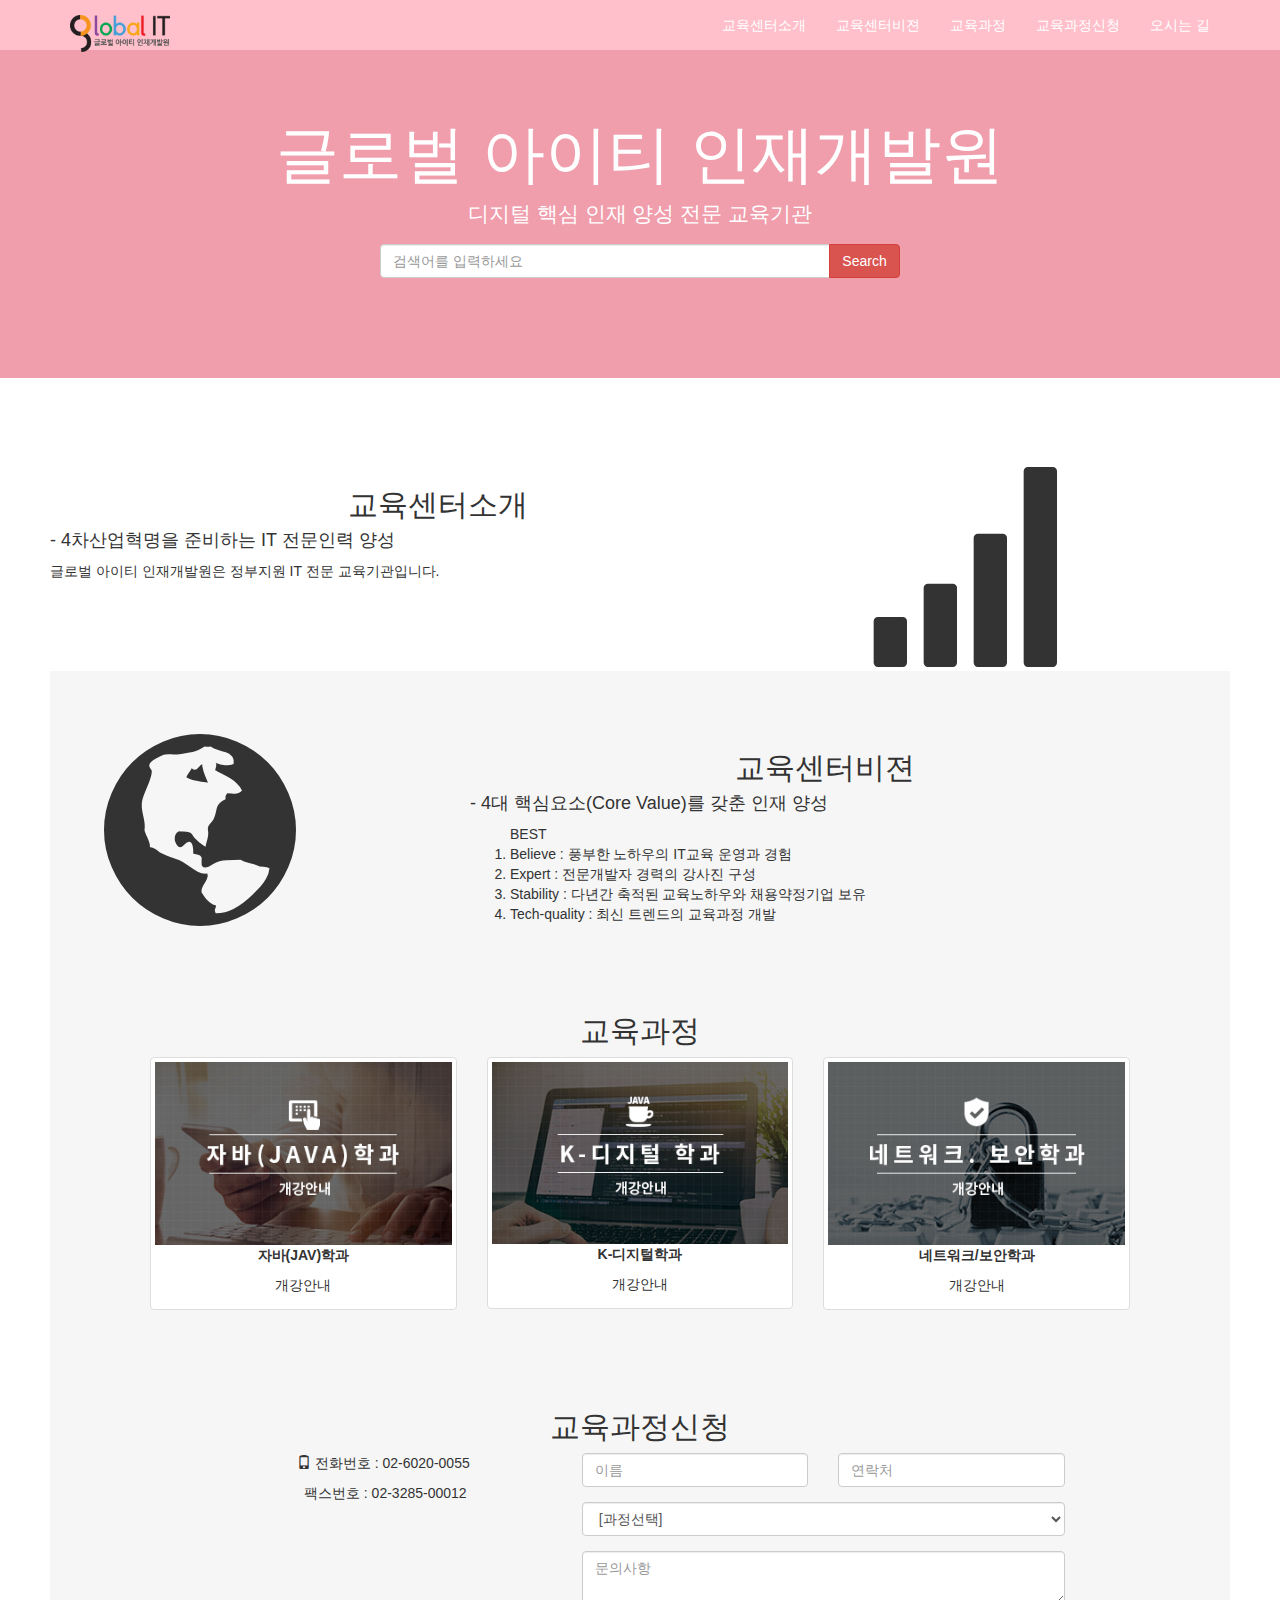
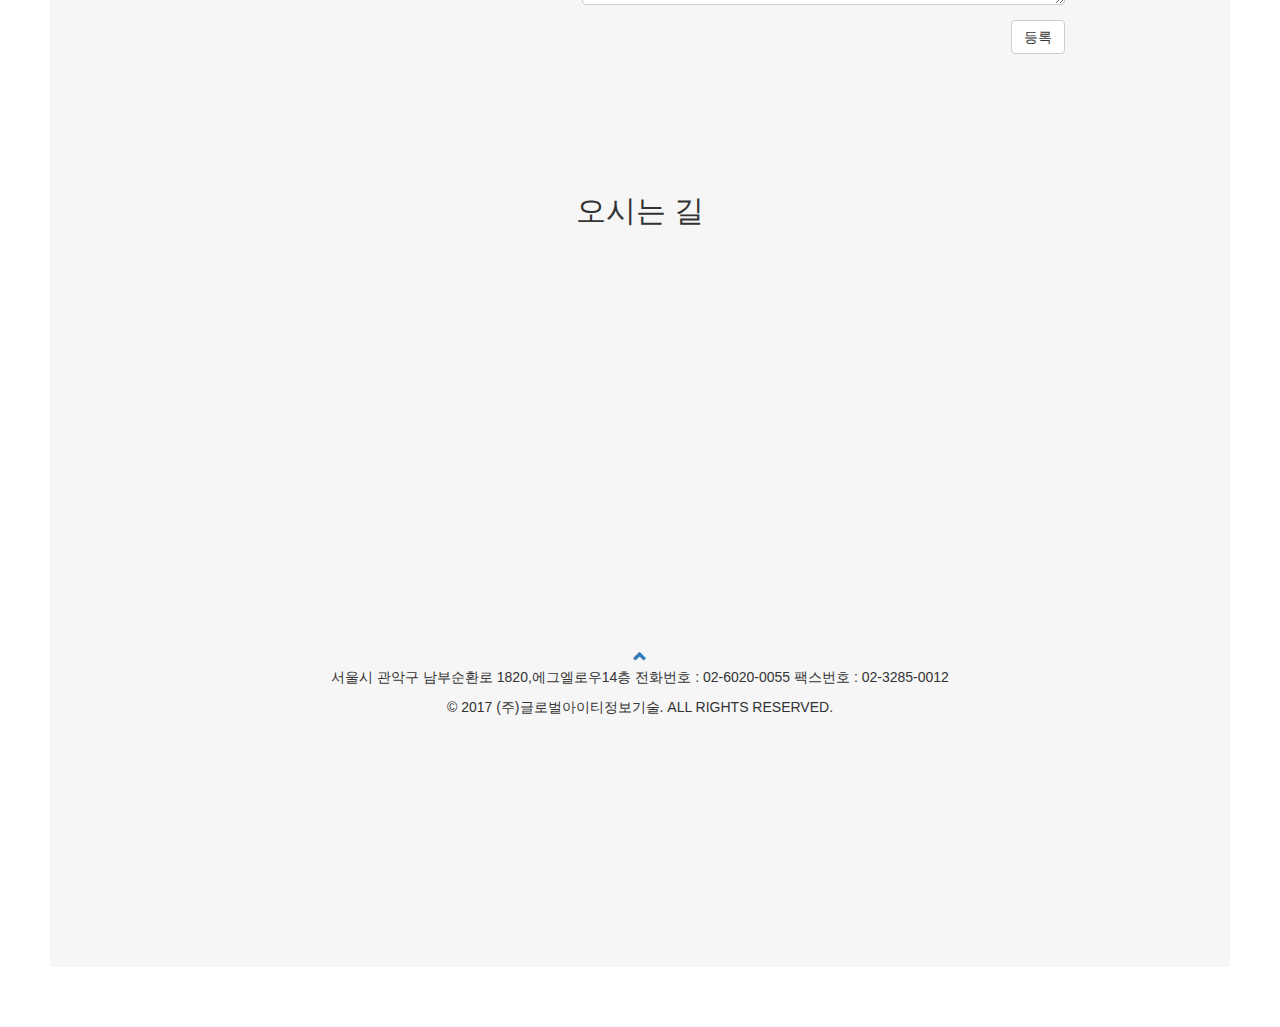
==== company/index.html @ 6dcbdaae "Add files via upload" ====
<!DOCTYPE html>
<html lang="en">

<head>
    <meta charset="UTF-8">
    <meta name="viewport" content="width=device-width, initial-scale=1.0">
    <title>글로벌아이티인재개발원</title>
    <link rel="stylesheet" href="https://maxcdn.bootstrapcdn.com/bootstrap/3.4.1/css/bootstrap.min.css">
    <script src="https://ajax.googleapis.com/ajax/libs/jquery/3.5.1/jquery.min.js"></script>
    <script src="https://maxcdn.bootstrapcdn.com/bootstrap/3.4.1/js/bootstrap.min.js"></script>


    <script>
        $(document).ready(function () {
            // Add smooth scrolling to all links in navbar + footer link
            $(".navbar a, footer a[href='#myPage']").on('click', function (event) {

                // Make sure this.hash has a value before overriding default behavior
                if (this.hash !== "") {

                    // Prevent default anchor click behavior
                    event.preventDefault();

                    // Store hash
                    var hash = this.hash;

                    // Using jQuery's animate() method to add smooth page scroll
                    // The optional number (900) specifies the number of milliseconds it takes to scroll to the specified area
                    $('html, body').animate({
                        scrollTop: $(hash).offset().top
                    }, 900, function () {

                        // Add hash (#) to URL when done scrolling (default click behavior)
                        window.location.hash = hash;
                    });
                } // End if
            });
        })
    </script>


    <style>
        .jumbotron {background-color: rgb(240, 157, 172);
            color: white;
            padding: 100px 25px;}

        .bg-grey {background-color: #f6f6f6;}

        .container-fluid {padding: 60px 50px;}

        .logo {font-size: 200px;}

        .navbar {background-color: pink;border: 0px;}
        .navbar a{color: white !important;}

        @media screen and (max-width: 768px) {
            .col-sm-4 {
                text-align: center;
                margin: 25px 0;
            }
        }
    </style>
</head>

<body id="mypage">
    <!-- ----------------------Navigation-------------------------- -->
    <nav class="navbar navbar-default navbar-fixed-top">
        <div class="container">
            <div class="navbar-header">
                <button type="button" class="navbar-toggle" data-toggle="collapse" data-target="#myNavbar">
                    <span class="icon-bar"></span>
                    <span class="icon-bar"></span>
                    <span class="icon-bar"></span>
                </button>
                <a class="navbar-brand" href="#myPage">
                    <img src="img/top_logo.png" alt="로고이미지" width="100">
                </a>
            </div>
            <div class="collapse navbar-collapse" id="myNavbar">
                <ul class="nav navbar-nav navbar-right">
                    <li><a href="#about" data-toggle="collapse" data-target="navber-collapse.in">교육센터소개</a></li>
                    <li><a href="#vision" data-toggle="collapse" data-target="navber-collapse.in">교육센터비젼</a></li>
                    <li><a href="#curriculumn" data-toggle="collapse" data-target="navber-collapse.in">교육과정</a></li>
                    <li><a href="#join" data-toggle="collapse" data-target="navber-collapse.in">교육과정신청</a></li>
                    <li><a href="#roadmap" data-toggle="collapse" data-target="navber-collapse.in">오시는 길</a></li>
                </ul>
            </div>
        </div>
    </nav>
    <!-- Navigation.end------------------------ -->

    <!-- -----------------------타이틀------------------------- -->
    <div class="jumbotron text-center">
        <h1>글로벌 아이티 인재개발원</h1>
        <p>디지털 핵심 인재 양성 전문 교육기관</p>
        <form class="form-inline">
            <div class="input-group">
                <input type="email" class="form-control" size="50" placeholder="검색어를 입력하세요" required>
                <div class="input-group-btn">
                    <button type="submit" class="btn btn-danger">Search</button>
                </div>
            </div>
        </form>
    </div>
    <!-- 타이틀.end------------------------ -->


    <!-- --------------------교육센터소개------------------------ -->
    <div id="about" class="container-fluid">
        <div class="row">
            <div class="col-sm-8">
                <h2 class="text-center">교육센터소개</h2>
                <h4>- 4차산업혁명을 준비하는 IT 전문인력 양성</h4>
                <p>글로벌 아이티 인재개발원은 정부지원 IT 전문 교육기관입니다.</p>
            </div>
            <div class="col-sm-4">
                <span class="glyphicon glyphicon-signal logo"></span>
            </div>
            <!-- 교육센터소개.end------------------- -->
        </div>

        <!-- ---------------------교육센터비젼------------------------ -->
        <div id="vision" class="container-fluid bg-grey">
            <div class="row">
                <div class="col-sm-4">
                    <span class="glyphicon glyphicon-globe logo"></span>
                </div>

                <div class="col-sm-8">
                    <h2 class="text-center">교육센터비젼</h2>
                    <h4>- 4대 핵심요소(Core Value)를 갖춘 인재 양성</h4>
                    <p>
                    <ol>
                        BEST
                        <li>Believe : 풍부한 노하우의 IT교육 운영과 경험</li>
                        <li>Expert : 전문개발자 경력의 강사진 구성</li>
                        <li>Stability : 다년간 축적된 교육노하우와 채용약정기업 보유</li>
                        <li>Tech-quality : 최신 트렌드의 교육과정 개발</li>
                    </ol>
                    </p>
                </div>
            </div>
            <!-- 교육센터비젼.end--------------------- -->

            <!-- ---------------------교육과정소개------------------------ -->
            <div id="curriculumn" class="container-fluid text-center ">
                <h2 class="text-center">교육과정</h2>

                <div class="row text-center">
                    <div class="col-sm-4">
                        <div class="thumbnail">
                            <img src="img/java.jpg" alt="자바학과" width="100%">
                            <p><strong>자바(JAV)학과</strong></p>
                            <p>개강안내</p>
                        </div>
                    </div>
                    <div class="col-sm-4">
                        <div class="thumbnail">
                            <img src="img/kd.jpg" alt="K-디지털학과" width="100%">
                            <p><strong>K-디지털학과</strong></p>
                            <p>개강안내</p>
                        </div>
                    </div>
                    <div class="col-sm-4">
                        <div class="thumbnail">
                            <img src="img/nt.jpg" alt="네트워크/보안학과" width="100%">
                            <p><strong>네트워크/보안학과</strong></p>
                            <p>개강안내</p>
                        </div>
                    </div>
                </div>
                <!-- 교육과정소개.end--------------------- -->

                <!-- ---------------------교육과정신청------------------------ -->
                <div id="join" class="container-fluid bg-grey">
                    <h2 class="text-center">교육과정신청</h2>
                    <!-- <div class="row"> -->
                    <div class="col-sm-5">
                        <p>
                            <span class="glyphicon glyphicon-phone"></span>
                            전화번호 : 02-6020-0055
                        </p>
                        <p>
                            <span class="glyphicon glyphicon-fax"></span>
                            팩스번호 : 02-3285-00012
                        </p>
                    </div>
                    <div class="col-sm-7">
                        <div class="row">
                            <div class="col-sm-6 form-group">
                                <input class="form-control" type="text" name="name" placeholder="이름">
                            </div>
                            <div class="col-sm-6 form-group">
                                <input class="form-control" type="text" name="name" placeholder="연락처">
                            </div>
                            <div class="col-sm-12 form-group">
                                <select class="form-control" name="curriculumn">
                                    <option value="">[과정선택]</option>
                                    <option value="국비지원무료과정">국비지원무료과정</option>
                                    <option value="단과과정">단과과정</option>
                                    <option value="차세대핵심인재양성사업">차세대핵심인재양성사업</option>
                                    <option value="디지털핵심실무인재양성사업">디지털핵심실무인재양성사업</option>
                                </select>
                            </div>
                        </div>
                        <textarea class="form-control form-group" name="question" placeholder="문의사항"></textarea>
                        <button class="btn btn-default pull-right" type="submit">등록</button>
                    </div>
                </div>
                <!-- 교육과정신청.end--------------------- -->

                <!-- -----------------------오시는 길------------------------ -->
                <div id="roadmap" class="container-fluid" style="padding: 60px 0px;">
                    <h2 class="text-center">오시는 길</h2>

                    <div id="map" style="width:100%;height:350px;"></div>

                    <script type="text/javascript"
                        src="//dapi.kakao.com/v2/maps/sdk.js?appkey=45049b3d910de691c20a00f61c5b9562"></script>
                    <script>
                        var mapContainer = document.getElementById('map'), // 지도를 표시할 div 
                            mapOption = {
                                center: new kakao.maps.LatLng(37.480909, 126.952095), // 지도의 중심좌표
                                level: 3 // 지도의 확대 레벨
                            };

                        var map = new kakao.maps.Map(mapContainer, mapOption); // 지도를 생성합니다

                        // 마커가 표시될 위치입니다 
                        var markerPosition = new kakao.maps.LatLng(37.480909, 126.952095);

                        // 마커를 생성합니다
                        var marker = new kakao.maps.Marker({
                            position: markerPosition
                        });

                        // 마커가 지도 위에 표시되도록 설정합니다
                        marker.setMap(map);

                        // 아래 코드는 지도 위의 마커를 제거하는 코드입니다
                        // marker.setMap(null);    
                    </script>
                    <!-- 오시는 길.end--------------------- -->

                    <!-- --------------------footer------------------------ -->
<footer class="container-fluid text-center">
<a href="mypage" title="To Top">
<span class="glyphicon glyphicon-chevron-up"></span>
</a>
<p>서울시 관악구 남부순환로 1820,에그엘로우14층 전화번호 : 02-6020-0055 팩스번호 : 02-3285-0012</p>
<p>&copy 2017 (주)글로벌아이티정보기술. ALL RIGHTS RESERVED. </p>
</footer>
                     <!-- footer.end--------------------- -->
</body>

</html>
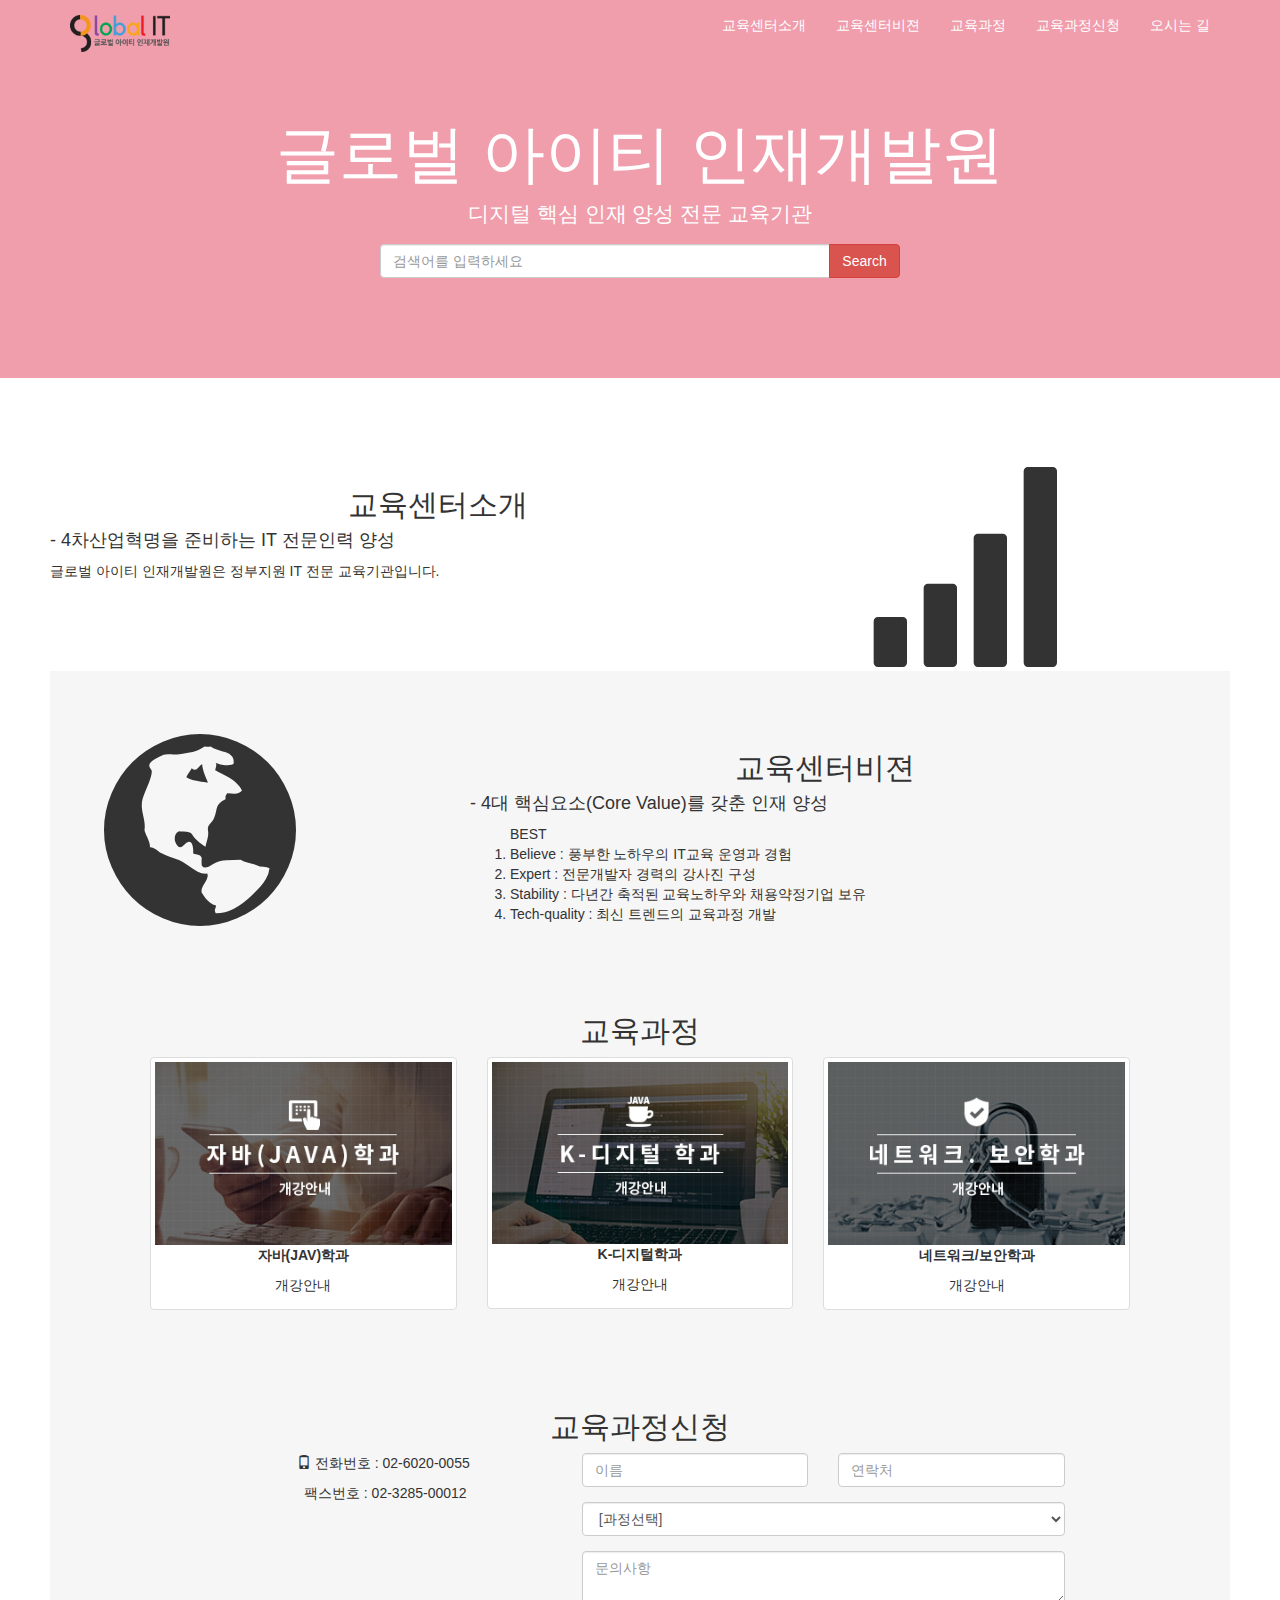
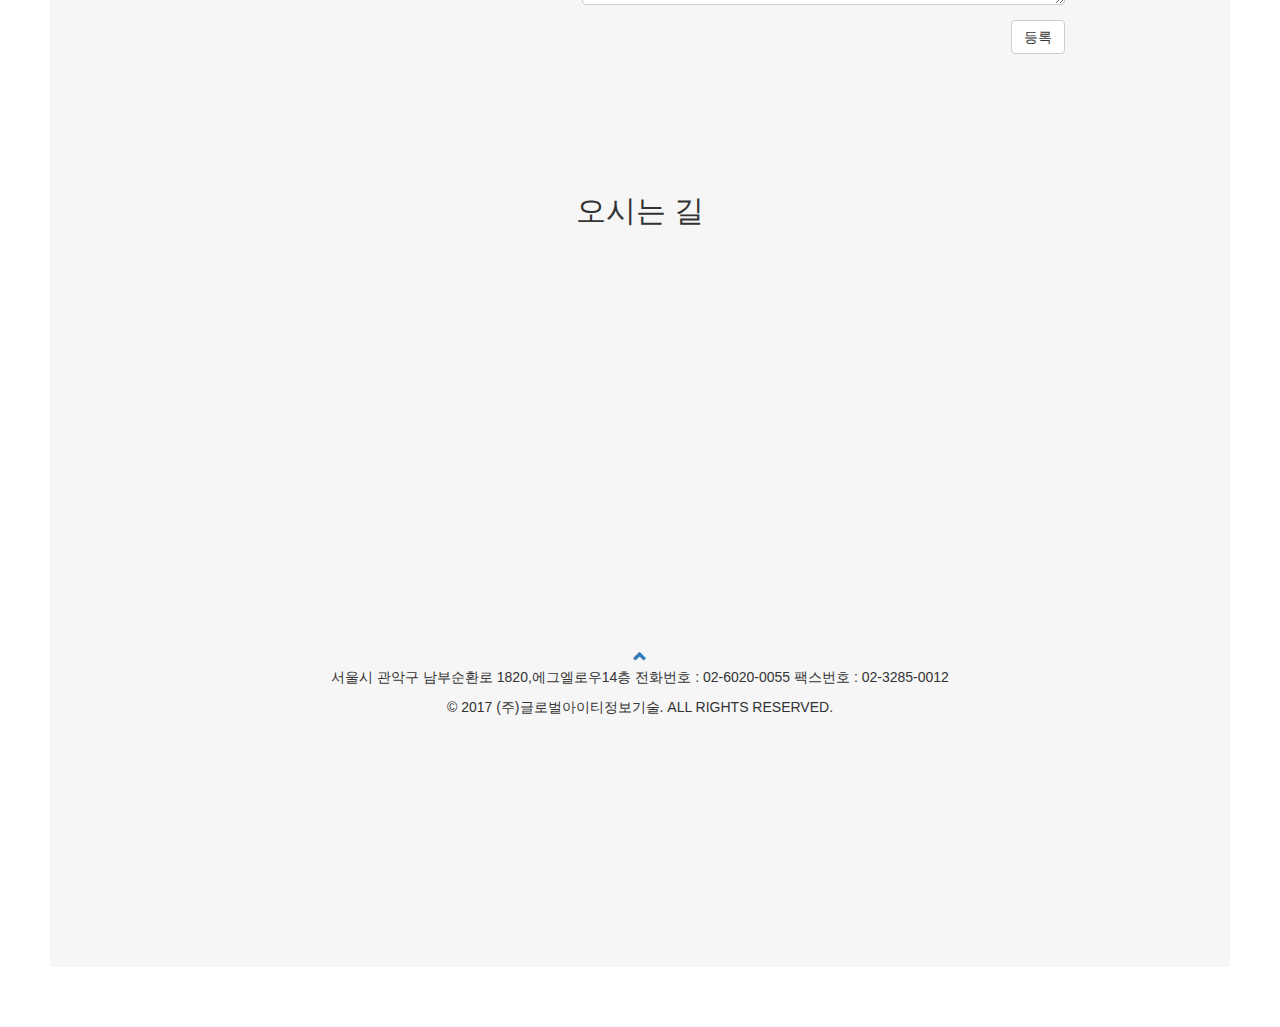
==== commit 8f602328: "Add files via upload" ====
--- a/company/index.html
+++ b/company/index.html
@@ -50,7 +50,7 @@
 
         .logo {font-size: 200px;}
 
-        .navbar {background-color: pink;border: 0px;}
+        .navbar {background-color: rgb(240, 157, 172); border: 0px;}
         .navbar a{color: white !important;}
 
         @media screen and (max-width: 768px) {
